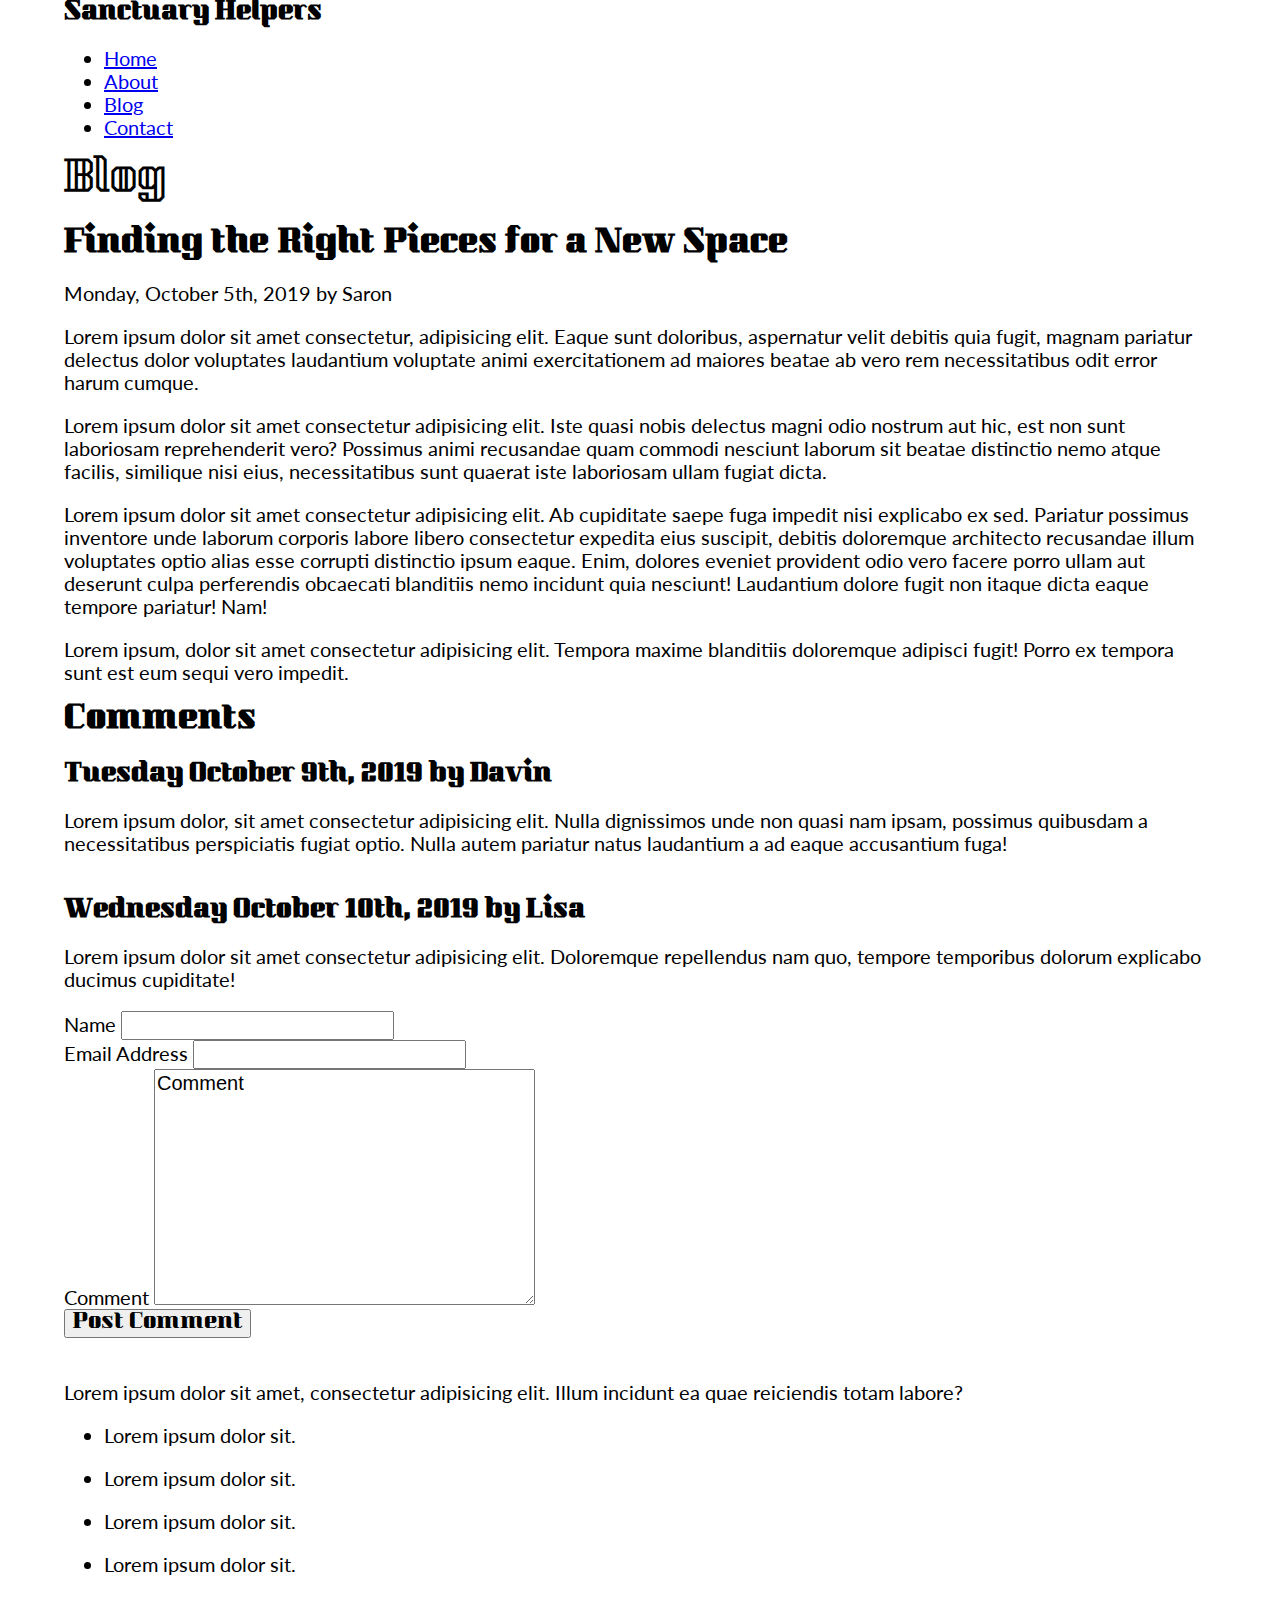
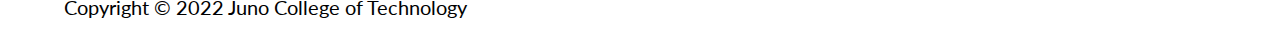
==== blog.html @ e0ff098a "created home, blog, contact page html" ====
<!DOCTYPE html>
<html lang="en">
<head>
  <meta charset="UTF-8">
  <meta http-equiv="X-UA-Compatible" content="IE=edge">
  <meta name="viewport" content="width=device-width, initial-scale=1.0">
  <title>Project 1 - Sanctuary Helpers Blog</title>
  <link rel="stylesheet" href="./styles/styles.css">
</head>
<body>
  
  <!-- Header -->
  <header>
    <div class="wrapper">
      <nav class="nav-bar">
        <h3>Sanctuary Helpers</h3>
        <ul>
          <li><a href="index.html">Home</a></li>
          <li><a href="#">About</a></li>
          <li><a href="#">Blog</a></li>
          <li><a href="contact.html">Contact</a></li>
        </ul>
      </nav>
  
      <h1>Blog</h1>
  
    </div> <!-- .wrapper END -->
  </header>
  <!-- Header END -->

  <!-- Main -->
  <main>

      <div class="wrapper blog" id="blog">
        <!-- Main Flex Container (Blog + Aside Sections) -->
        <div class="blog-container">
          <!-- Blog Section w/ Blog Post, Comments, and Form -->
          <div class="blog-section">
            <section class="blog-post">
              <div class="blog-image">
                <img src="./images/blog-post-image.jpg" alt="">
              </div>

              <div class="blog-text">
                <h2>Finding the Right Pieces for a New Space</h2>

                <p class="blog-author">Monday, October 5th, 2019 by <span>Saron</span></p>

                <p>Lorem ipsum dolor sit amet consectetur, adipisicing elit. Eaque sunt doloribus, aspernatur velit debitis quia fugit, magnam pariatur delectus dolor voluptates laudantium voluptate animi exercitationem ad maiores beatae ab vero rem necessitatibus odit error harum cumque.</p>

                <p>Lorem ipsum dolor sit amet consectetur adipisicing elit. Iste quasi nobis delectus magni odio nostrum aut hic, est non sunt laboriosam reprehenderit vero? Possimus animi recusandae quam commodi nesciunt laborum sit beatae distinctio nemo atque facilis, similique nisi eius, necessitatibus sunt quaerat iste laboriosam ullam fugiat dicta.</p>

                <p>Lorem ipsum dolor sit amet consectetur adipisicing elit. Ab cupiditate saepe fuga impedit nisi explicabo ex sed. Pariatur possimus inventore unde laborum corporis labore libero consectetur expedita eius suscipit, debitis doloremque architecto recusandae illum voluptates optio alias esse corrupti distinctio ipsum eaque. Enim, dolores eveniet provident odio vero facere porro ullam aut deserunt culpa perferendis obcaecati blanditiis nemo incidunt quia nesciunt! Laudantium dolore fugit non itaque dicta eaque tempore pariatur! Nam!</p>

                <p>Lorem ipsum, dolor sit amet consectetur adipisicing elit. Tempora maxime blanditiis doloremque adipisci fugit! Porro ex tempora sunt est eum sequi vero impedit.</p>
              </div>
            </section>

            <section class="blog-comments">
              <h2>Comments</h2>

              <div class="comment-flex comment-one">
                <div class="comment-image comment-one-image">
                  <img src="./images/comment-image.jpg" alt="">
                </div>
                <div class="comment-text comment-one-text">
                  <h3>Tuesday October 9th, 2019 by Davin</h3>
                  <p>Lorem ipsum dolor, sit amet consectetur adipisicing elit. Nulla dignissimos unde non quasi nam ipsam, possimus quibusdam a necessitatibus perspiciatis fugiat optio. Nulla autem pariatur natus laudantium a ad eaque accusantium fuga!</p>
                </div>
              </div>

              <div class="comment-flex comment-two">
                <div class="comment-image comment-two-image">
                  <img src="./images/comment-image2.jpg" alt="">
                </div>
                <div class="comment-text comment-two-text">
                  <h3>Wednesday October 10th, 2019 by Lisa</h3>
                  <p>Lorem ipsum dolor sit amet consectetur adipisicing elit. Doloremque repellendus nam quo, tempore temporibus dolorum explicabo ducimus cupiditate!</p>
                </div>
              </div>
            </section>

            <form action="#" class="form blog-form" name="blog-form">
              <div class="form-info">
                <div class="user-name user-info">
                  <label for="name">Name</label>
                  <input type="text" id="name" name="name">
                </div>
                <div class="user-email user-info">
                  <label for="email">Email Address</label>
                  <input type="text" id="email" name="email">
                </div>
              </div>

              <div class="form-comment">
                <label for="comment">Comment</label>
                <textarea type="text" name="comment" id="comment" cols="30" rows="10">Comment</textarea>
              </div>

              <button>Post Comment</button>
            </form>
          </div> <!-- .blog-section END -->

          <aside class="aside-section">
            <div class="aside-container">
              <div class="aside-image">
                <img src="./images/sidebar-image.jpg" alt="">
              </div>
              <div class="aside-text">
                <p>Lorem ipsum dolor sit amet, consectetur adipisicing elit. Illum incidunt ea quae reiciendis totam labore?</p>
              </div>
              <div class="aside-list">
                <ul>
                  <li>
                    <p>Lorem ipsum dolor sit.</p>
                  </li>
                  <li>
                    <p>Lorem ipsum dolor sit.</p>
                  </li>
                  <li>
                    <p>Lorem ipsum dolor sit.</p>
                  </li>
                  <li>
                    <p>Lorem ipsum dolor sit.</p>
                  </li>
                </ul>
              </div>
            </div>
          </aside> <!-- .aside-section END -->
        </div> <!-- .blog-container END -->
      </div> <!-- .wrapper END --> <!-- .blog END -->

  </main>
  <!-- Main END -->

  <!-- Footer -->
  <footer>
    <div class="wrapper">
      <p>Copyright © 2022 Juno College of Technology</p>
    </div>
  </footer>
  <!-- Footer End -->
</body>
</html>

<!-- our mission/recent posts -->
<!-- lorem15 -->
<!-- lorem4 * 4 -->
---- styles/styles.css ----
@import url("https://fonts.googleapis.com/css2?family=Kumar+One&family=Kumar+One+Outline&family=Lato:wght@400;700&display=swap");
html {
  line-height: 1.15;
  -ms-text-size-adjust: 100%;
  -webkit-text-size-adjust: 100%;
}

body {
  margin: 0;
}

article, aside, footer, header, nav, section {
  display: block;
}

h1 {
  font-size: 2em;
  margin: 0.67em 0;
}

figcaption, figure, main {
  display: block;
}

figure {
  margin: 1em 40px;
}

hr {
  -webkit-box-sizing: content-box;
          box-sizing: content-box;
  height: 0;
  overflow: visible;
}

pre {
  font-family: monospace, monospace;
  font-size: 1em;
}

a {
  background-color: transparent;
  -webkit-text-decoration-skip: objects;
}

abbr[title] {
  border-bottom: none;
  text-decoration: underline;
  -webkit-text-decoration: underline dotted;
          text-decoration: underline dotted;
}

b, strong {
  font-weight: inherit;
}

b, strong {
  font-weight: bolder;
}

code, kbd, samp {
  font-family: monospace, monospace;
  font-size: 1em;
}

dfn {
  font-style: italic;
}

mark {
  background-color: #ff0;
  color: #000;
}

small {
  font-size: 80%;
}

sub, sup {
  font-size: 75%;
  line-height: 0;
  position: relative;
  vertical-align: baseline;
}

sub {
  bottom: -0.25em;
}

sup {
  top: -0.5em;
}

audio, video {
  display: inline-block;
}

audio:not([controls]) {
  display: none;
  height: 0;
}

img {
  border-style: none;
}

svg:not(:root) {
  overflow: hidden;
}

button, input, optgroup, select, textarea {
  font-family: sans-serif;
  font-size: 100%;
  line-height: 1.15;
  margin: 0;
}

button, input {
  overflow: visible;
}

button, select {
  text-transform: none;
}

button, html [type=button], [type=reset], [type=submit] {
  -webkit-appearance: button;
}

button::-moz-focus-inner, [type=button]::-moz-focus-inner, [type=reset]::-moz-focus-inner, [type=submit]::-moz-focus-inner {
  border-style: none;
  padding: 0;
}

button:-moz-focusring, [type=button]:-moz-focusring, [type=reset]:-moz-focusring, [type=submit]:-moz-focusring {
  outline: 1px dotted ButtonText;
}

fieldset {
  padding: 0.35em 0.75em 0.625em;
}

legend {
  -webkit-box-sizing: border-box;
          box-sizing: border-box;
  color: inherit;
  display: table;
  max-width: 100%;
  padding: 0;
  white-space: normal;
}

progress {
  display: inline-block;
  vertical-align: baseline;
}

textarea {
  overflow: auto;
}

[type=checkbox], [type=radio] {
  -webkit-box-sizing: border-box;
          box-sizing: border-box;
  padding: 0;
}

[type=number]::-webkit-inner-spin-button, [type=number]::-webkit-outer-spin-button {
  height: auto;
}

[type=search] {
  -webkit-appearance: textfield;
  outline-offset: -2px;
}

[type=search]::-webkit-search-cancel-button, [type=search]::-webkit-search-decoration {
  -webkit-appearance: none;
}

::-webkit-file-upload-button {
  -webkit-appearance: button;
  font: inherit;
}

details, menu {
  display: block;
}

summary {
  display: list-item;
}

canvas {
  display: inline-block;
}

template {
  display: none;
}

[hidden] {
  display: none;
}

html {
  -webkit-box-sizing: border-box;
  box-sizing: border-box;
}

*, *:before, *:after {
  -webkit-box-sizing: inherit;
          box-sizing: inherit;
}

.sr-only {
  position: absolute;
  width: 1px;
  height: 1px;
  margin: -1px;
  border: 0;
  padding: 0;
  white-space: nowrap;
  -webkit-clip-path: inset(100%);
          clip-path: inset(100%);
  clip: rect(0 0 0 0);
  overflow: hidden;
}

.wrapper {
  max-width: 1200px;
  width: 90%;
  margin: 0 auto;
}

.full-bleed-wrapper {
  max-width: 1440px;
  width: 100%;
  margin: 0 auto;
}

img {
  max-width: 100%;
  height: 100%;
}

html {
  font-size: 125%;
}

body {
  font-family: "Lato";
}

h1, h2, h3, h4 {
  margin: 0;
}

h1 {
  font-family: "Kumar One Outline";
}

h2, h3, h4, button {
  font-family: "Kumar One";
}
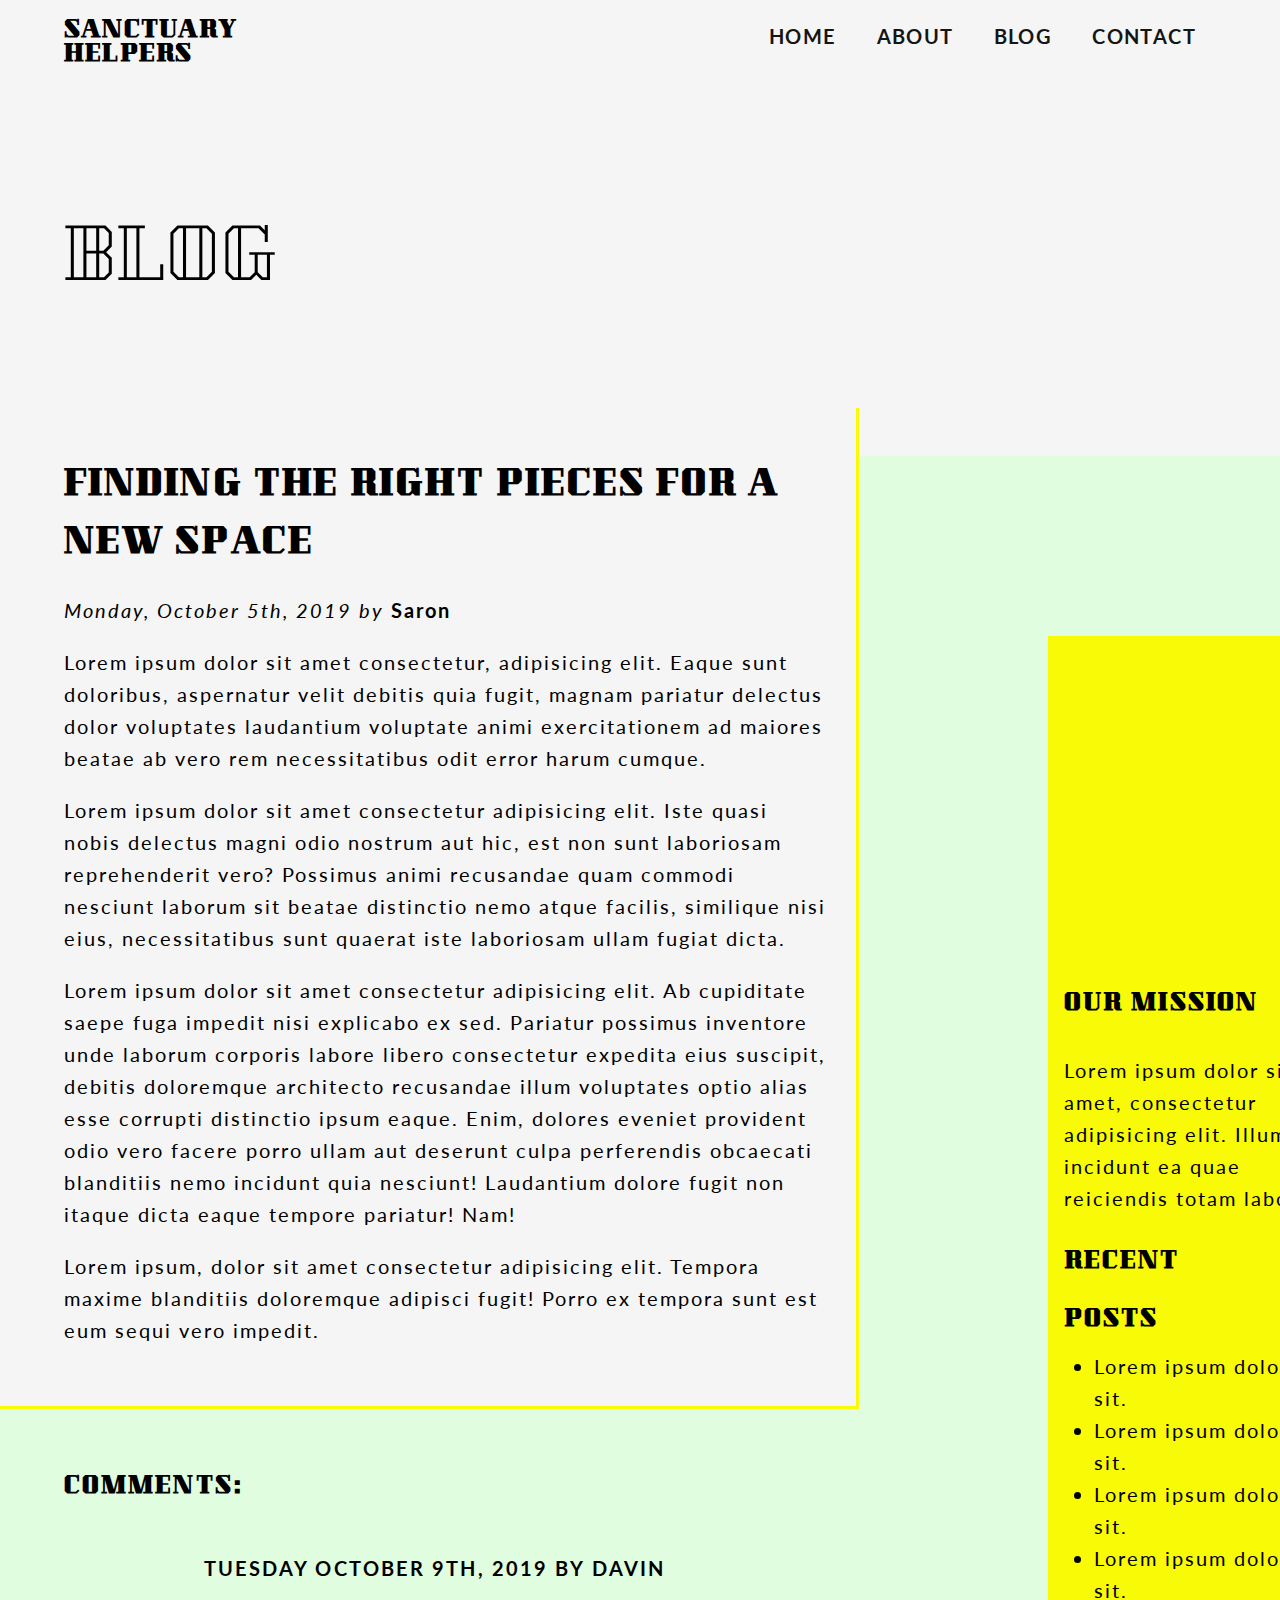
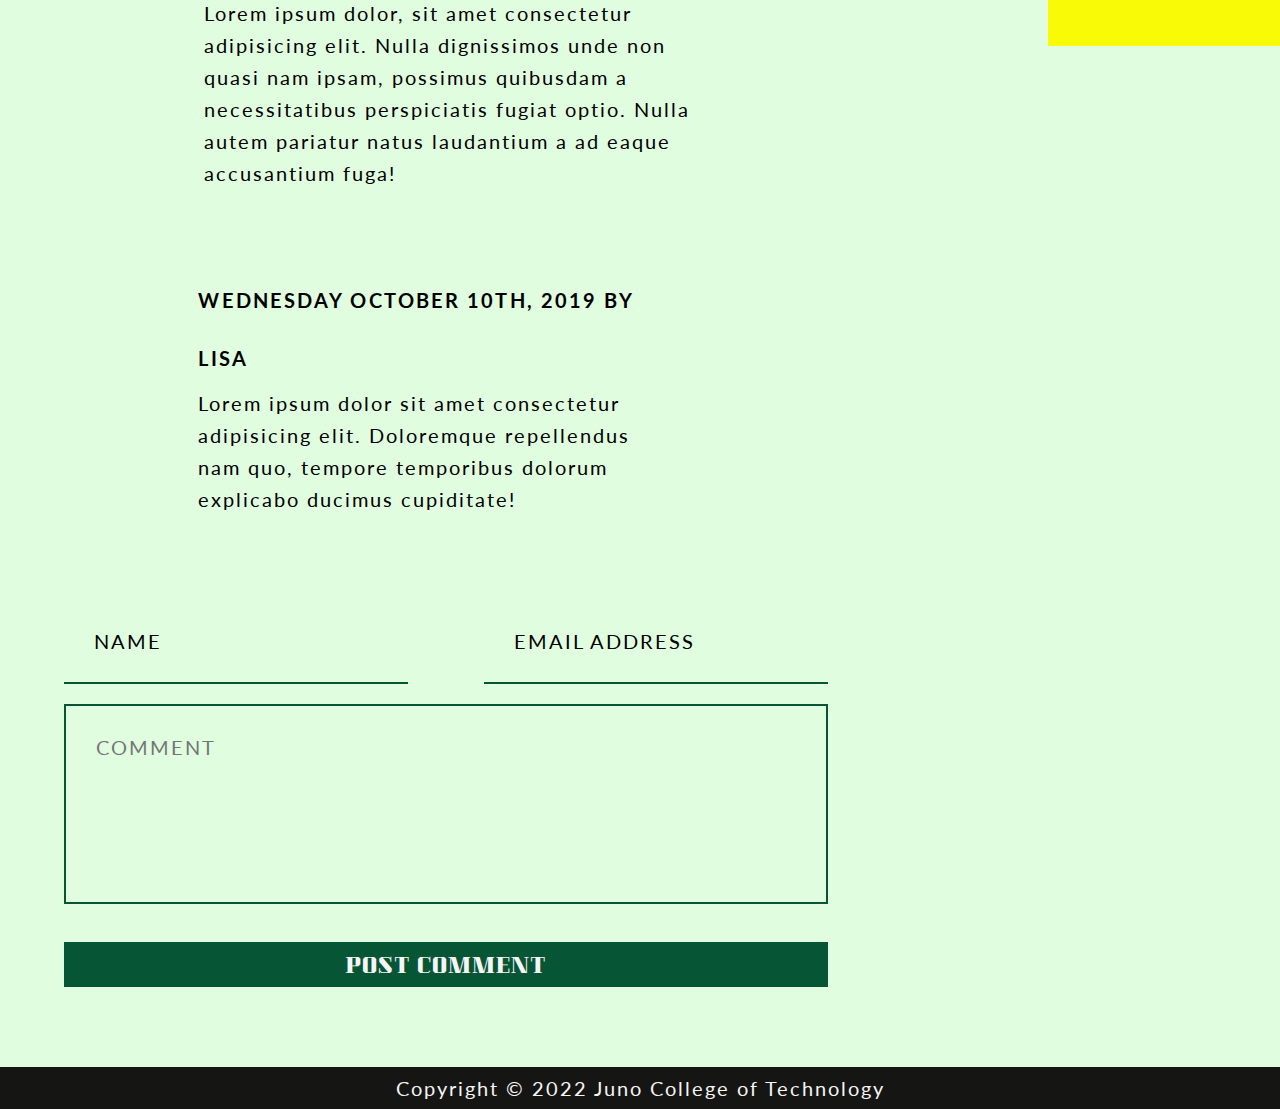
==== commit 1f9a15d6: "styled blog page" ====
--- a/blog.html
+++ b/blog.html
@@ -10,9 +10,9 @@
 <body>
   
   <!-- Header -->
-  <header>
+  <header class="blog-header">
     <div class="wrapper">
-      <nav class="nav-bar">
+      <nav class="nav-bar-blog">
         <h3>Sanctuary Helpers</h3>
         <ul>
           <li><a href="index.html">Home</a></li>
@@ -29,9 +29,9 @@
   <!-- Header END -->
 
   <!-- Main -->
-  <main>
+  <main class="blog" id="blog">
 
-      <div class="wrapper blog" id="blog">
+      <div class="wrapper">
         <!-- Main Flex Container (Blog + Aside Sections) -->
         <div class="blog-container">
           <!-- Blog Section w/ Blog Post, Comments, and Form -->
@@ -57,7 +57,7 @@
             </section>
 
             <section class="blog-comments">
-              <h2>Comments</h2>
+              <h2>Comments:</h2>
 
               <div class="comment-flex comment-one">
                 <div class="comment-image comment-one-image">
@@ -84,20 +84,20 @@
               <div class="form-info">
                 <div class="user-name user-info">
                   <label for="name">Name</label>
-                  <input type="text" id="name" name="name">
+                  <input type="text" id="name" name="name" required>
                 </div>
                 <div class="user-email user-info">
-                  <label for="email">Email Address</label>
-                  <input type="text" id="email" name="email">
+                  <label for="e-mail">Email Address</label>
+                  <input type="email" id="e-mail" name="e-mail" required>
                 </div>
               </div>
 
               <div class="form-comment">
-                <label for="comment">Comment</label>
-                <textarea type="text" name="comment" id="comment" cols="30" rows="10">Comment</textarea>
+                <label for="comment" class="sr-only">Comment</label>
+                <textarea type="text" name="comment" id="comment" placeholder="Comment" required></textarea>
               </div>
 
-              <button>Post Comment</button>
+              <button type="submit">Post Comment</button>
             </form>
           </div> <!-- .blog-section END -->
 
@@ -107,9 +107,11 @@
                 <img src="./images/sidebar-image.jpg" alt="">
               </div>
               <div class="aside-text">
+                <h3>Our Mission</h3>
                 <p>Lorem ipsum dolor sit amet, consectetur adipisicing elit. Illum incidunt ea quae reiciendis totam labore?</p>
               </div>
               <div class="aside-list">
+                <h3>Recent Posts</h3>
                 <ul>
                   <li>
                     <p>Lorem ipsum dolor sit.</p>
--- a/styles/styles.css
+++ b/styles/styles.css
@@ -227,6 +227,64 @@
   overflow: hidden;
 }
 
+html {
+  font-size: 125%;
+}
+
+body {
+  font-family: "Lato";
+  font-size: 1rem;
+  line-height: 32px;
+  letter-spacing: 2px;
+}
+
+h1, h2, h3, h4 {
+  margin: 0;
+}
+
+h1 {
+  font-family: "Kumar One Outline";
+  font-size: 3.4rem;
+  line-height: 3.2rem;
+  text-transform: uppercase;
+  font-weight: normal;
+  width: 70%;
+  margin-left: 7rem;
+  padding: 1.8rem 0;
+}
+
+h2, h3, h4, button {
+  font-family: "Kumar One";
+  font-size: 1.65rem;
+  text-transform: uppercase;
+  line-height: 58px;
+  letter-spacing: 2.1px;
+}
+
+button {
+  font-size: 1rem;
+  line-height: 32px;
+  letter-spacing: 1px;
+  text-align: center;
+  background-color: #065635;
+  color: #F5F5F5;
+  border: none;
+  padding: 10px 15px 3px;
+}
+
+.nav-bar-blog h3 {
+  width: 25%;
+  font-size: 22px;
+  line-height: 24px;
+  letter-spacing: 1.2px;
+  padding-top: 20px;
+}
+
+.blog-header h1 {
+  margin-left: 0;
+  padding: 8rem 0;
+}
+
 .wrapper {
   max-width: 1200px;
   width: 90%;
@@ -244,22 +302,378 @@
   height: 100%;
 }
 
-html {
-  font-size: 125%;
-}
-
 body {
+  background-color: #F5F5F5;
+}
+
+header {
+  background-image: url(../images/header-home.jpg);
+  background-size: contain;
+  background-repeat: no-repeat;
+}
+header .header-image {
+  width: 66%;
+}
+header .header-image img {
+  position: relative;
+  top: -2px;
+  right: 120px;
+}
+
+.blog-header {
+  background-image: url(../images/blog-image.jpg);
+  background-size: cover;
+  background-repeat: no-repeat;
+  width: 100%;
+}
+
+.nav-bar,
+.nav-bar-blog {
+  display: -webkit-box;
+  display: -ms-flexbox;
+  display: flex;
+  -webkit-box-pack: end;
+      -ms-flex-pack: end;
+          justify-content: flex-end;
+}
+.nav-bar ul,
+.nav-bar-blog ul {
+  display: -webkit-box;
+  display: -ms-flexbox;
+  display: flex;
+  list-style: none;
+}
+.nav-bar ul li,
+.nav-bar-blog ul li {
+  padding: 0 20px;
+}
+.nav-bar ul li a,
+.nav-bar-blog ul li a {
+  text-decoration: none;
+  text-transform: uppercase;
   font-family: "Lato";
-}
-
-h1, h2, h3, h4 {
+  font-weight: 700;
+  font-size: 1rem;
+  text-align: center;
+  line-height: 29px;
+  letter-spacing: 1.4px;
+  color: #151514;
+}
+.nav-bar ul li a:hover,
+.nav-bar-blog ul li a:hover {
+  border-bottom: 3px solid #F8FB05;
+}
+
+.nav-bar-blog {
+  display: -webkit-box;
+  display: -ms-flexbox;
+  display: flex;
+  -webkit-box-pack: justify;
+      -ms-flex-pack: justify;
+          justify-content: space-between;
+}
+
+.materials {
+  margin: 100px 0;
+}
+.materials .materials-container {
+  display: -webkit-box;
+  display: -ms-flexbox;
+  display: flex;
+  -webkit-box-pack: justify;
+      -ms-flex-pack: justify;
+          justify-content: space-between;
+}
+.materials .materials-container .materials-content {
+  width: calc(68% - 40px);
+  margin-right: 20px;
+}
+.materials .materials-container .materials-image {
+  width: calc(32% - 40px);
+  margin-left: 20px;
+}
+.materials .materials-container .materials-image img {
+  -webkit-box-shadow: -15px 15px #F8FB05;
+          box-shadow: -15px 15px #F8FB05;
+}
+
+.gallery {
+  background-color: #E0FDDF;
+  padding: 100px 0;
+}
+.gallery .gallery-images {
+  display: -webkit-box;
+  display: -ms-flexbox;
+  display: flex;
+  -webkit-box-pack: justify;
+      -ms-flex-pack: justify;
+          justify-content: space-between;
+}
+.gallery .gallery-images .gallery-image-one {
+  margin-right: 10px;
+}
+.gallery .gallery-images .gallery-image-two {
+  margin: 0 20px;
+}
+.gallery .gallery-images .gallery-image-three {
+  margin-left: 10px;
+}
+.gallery .gallery-images .gallery-img {
+  width: calc(33.3% - 20px);
+}
+
+.about {
+  padding: 75px 0;
+}
+.about .about-container {
+  display: -webkit-box;
+  display: -ms-flexbox;
+  display: flex;
+  -ms-flex-wrap: wrap;
+      flex-wrap: wrap;
+}
+.about .about-container .about-flex {
+  display: -webkit-box;
+  display: -ms-flexbox;
+  display: flex;
+  width: 50%;
+  padding: 15px 0;
+}
+.about .about-container .about-flex .about-icon {
+  font-size: 25px;
+  padding: 8px 0;
+}
+.about .about-container .about-flex .about-icon i {
+  display: -webkit-box;
+  display: -ms-flexbox;
+  display: flex;
+  -webkit-box-pack: center;
+      -ms-flex-pack: center;
+          justify-content: center;
+  -webkit-box-align: center;
+      -ms-flex-align: center;
+          align-items: center;
+  height: 50px;
+  width: 50px;
+  border-radius: 50%;
+  background-color: #F8FB05;
+  margin-top: -10px;
+}
+.about .about-container .about-flex .about-title {
+  padding: 0 8px;
+}
+
+.articles {
+  background-color: #E0FDDF;
+}
+.articles .articles-container {
+  display: -webkit-box;
+  display: -ms-flexbox;
+  display: flex;
+  -webkit-box-pack: justify;
+      -ms-flex-pack: justify;
+          justify-content: space-between;
+  -ms-flex-wrap: wrap;
+      flex-wrap: wrap;
+}
+.articles .articles-container .article-flex {
+  width: calc(50% - 20px);
+  margin: 10px 0;
+}
+.articles .articles-container .article-image-one {
+  position: relative;
+  bottom: 30px;
+}
+.articles .articles-container .article-image-one img {
+  -webkit-box-shadow: 15px 15px #F8FB05;
+          box-shadow: 15px 15px #F8FB05;
+}
+.articles .articles-container .article-one,
+.articles .articles-container .article-two {
+  padding: 50px 19px;
+}
+.articles .articles-container .article-two {
+  text-align: right;
+}
+.articles .articles-container .article-img-two {
+  position: relative;
+  top: 45px;
+  left: 18px;
+  -webkit-box-shadow: -15px 15px #F8FB05;
+          box-shadow: -15px 15px #F8FB05;
+}
+
+.style-text {
+  text-align: center;
+  padding: 100px 0;
+}
+
+.blog {
+  background-color: #E0FDDF;
+}
+.blog .blog-container {
+  display: -webkit-box;
+  display: -ms-flexbox;
+  display: flex;
+  -webkit-box-pack: justify;
+      -ms-flex-pack: justify;
+          justify-content: space-between;
+}
+.blog .blog-container .blog-section {
+  width: 75%;
+  position: relative;
+  top: -4rem;
+  right: 5rem;
+}
+.blog .blog-container .blog-section .blog-image {
+  position: relative;
+  right: 1rem;
+  background-color: #F5F5F5;
+}
+.blog .blog-container .blog-section .blog-image img {
+  -webkit-box-shadow: 15px 15px #F8FB05;
+          box-shadow: 15px 15px #F8FB05;
+}
+.blog .blog-container .blog-section .blog-text {
+  background-color: #F5F5F5;
+  padding: 2.5rem 1.5rem 2rem 6rem;
+  width: 45.75rem;
+  position: relative;
+  right: 1rem;
+  border-right: 3px solid #F8FB05;
+  border-bottom: 3px solid #F8FB05;
+}
+.blog .blog-container .blog-section .blog-text .blog-author {
+  font-style: italic;
+}
+.blog .blog-container .blog-section .blog-text .blog-author span {
+  font-style: normal;
+  font-weight: bold;
+}
+.blog .blog-container .blog-section .blog-comments {
+  padding: 2.5rem 5rem;
+}
+.blog .blog-container .blog-section .blog-comments h2 {
+  font-size: 1.1rem;
+}
+.blog .blog-container .blog-section .blog-comments .comment-flex {
+  display: -webkit-box;
+  display: -ms-flexbox;
+  display: flex;
+  padding: 2rem 0;
+}
+.blog .blog-container .blog-section .blog-comments .comment-image {
+  width: 100%;
+  height: 100%;
+}
+.blog .blog-container .blog-section .blog-comments .comment-text h3 {
+  font-family: "Lato";
+  font-size: 1rem;
+  margin-top: -18px;
+}
+.blog .blog-container .blog-section .blog-comments .comment-text p {
+  margin-top: 0;
+}
+.blog .blog-container .blog-section .blog-comments .comment-two-text {
+  position: relative;
+  right: 3rem;
+}
+.blog .blog-container .aside-section {
+  width: 25%;
+  position: relative;
+  left: 6rem;
+}
+.blog .blog-container .aside-section .aside-container {
+  background-color: #F8FB05;
+  margin-top: 9rem;
+  padding: 17rem 2rem 2rem;
+  position: relative;
+}
+.blog .blog-container .aside-section .aside-container .aside-image {
+  position: absolute;
+  width: 96%;
+  height: 17rem;
+  top: -1rem;
+  left: 0.6rem;
+}
+.blog .blog-container .aside-section .aside-container .aside-text {
+  width: 125%;
+}
+.blog .blog-container .aside-section .aside-container .aside-text,
+.blog .blog-container .aside-section .aside-container .aside-list {
+  position: relative;
+  right: 1.2rem;
+}
+.blog .blog-container .aside-section .aside-container .aside-text h3,
+.blog .blog-container .aside-section .aside-container .aside-list h3 {
+  font-size: 1.1rem;
+}
+.blog .blog-container .aside-section .aside-container .aside-list {
+  width: 102%;
+}
+.blog .blog-container .aside-section .aside-container .aside-list ul {
+  padding-left: 1.5rem;
   margin: 0;
 }
-
-h1 {
-  font-family: "Kumar One Outline";
-}
-
-h2, h3, h4, button {
-  font-family: "Kumar One";
+.blog .blog-container .aside-section .aside-container .aside-list ul p {
+  width: 125%;
+  margin: 0;
+}
+
+form {
+  margin-left: 5rem;
+}
+form .form-info {
+  display: -webkit-box;
+  display: -ms-flexbox;
+  display: flex;
+  -webkit-box-pack: justify;
+      -ms-flex-pack: justify;
+          justify-content: space-between;
+  margin-bottom: 1rem;
+}
+form .form-info .user-info {
+  display: -webkit-box;
+  display: -ms-flexbox;
+  display: flex;
+  -webkit-box-orient: vertical;
+  -webkit-box-direction: normal;
+      -ms-flex-direction: column;
+          flex-direction: column;
+  width: 45%;
+}
+form .form-info .user-info label {
+  text-transform: uppercase;
+  padding-left: 1.5rem;
+}
+form .form-info .user-info input[type=text],
+form .form-info .user-info input[type=email] {
+  border: none;
+  border-bottom: 2px solid #065635;
+  background-color: #E0FDDF;
+}
+form .form-comment textarea {
+  width: 100%;
+  height: 10rem;
+  resize: none;
+  border: 2px solid #065635;
+  padding: 1.5rem;
+  background-color: #E0FDDF;
+  font-family: "Lato";
+  text-transform: uppercase;
+  letter-spacing: 2px;
+}
+form button {
+  width: 100%;
+  margin-top: 1.5rem;
+}
+
+footer {
+  background-color: #151514;
+}
+footer p {
+  text-align: center;
+  color: #F5F5F5;
+  margin: 0;
+  padding: 5px 0;
 }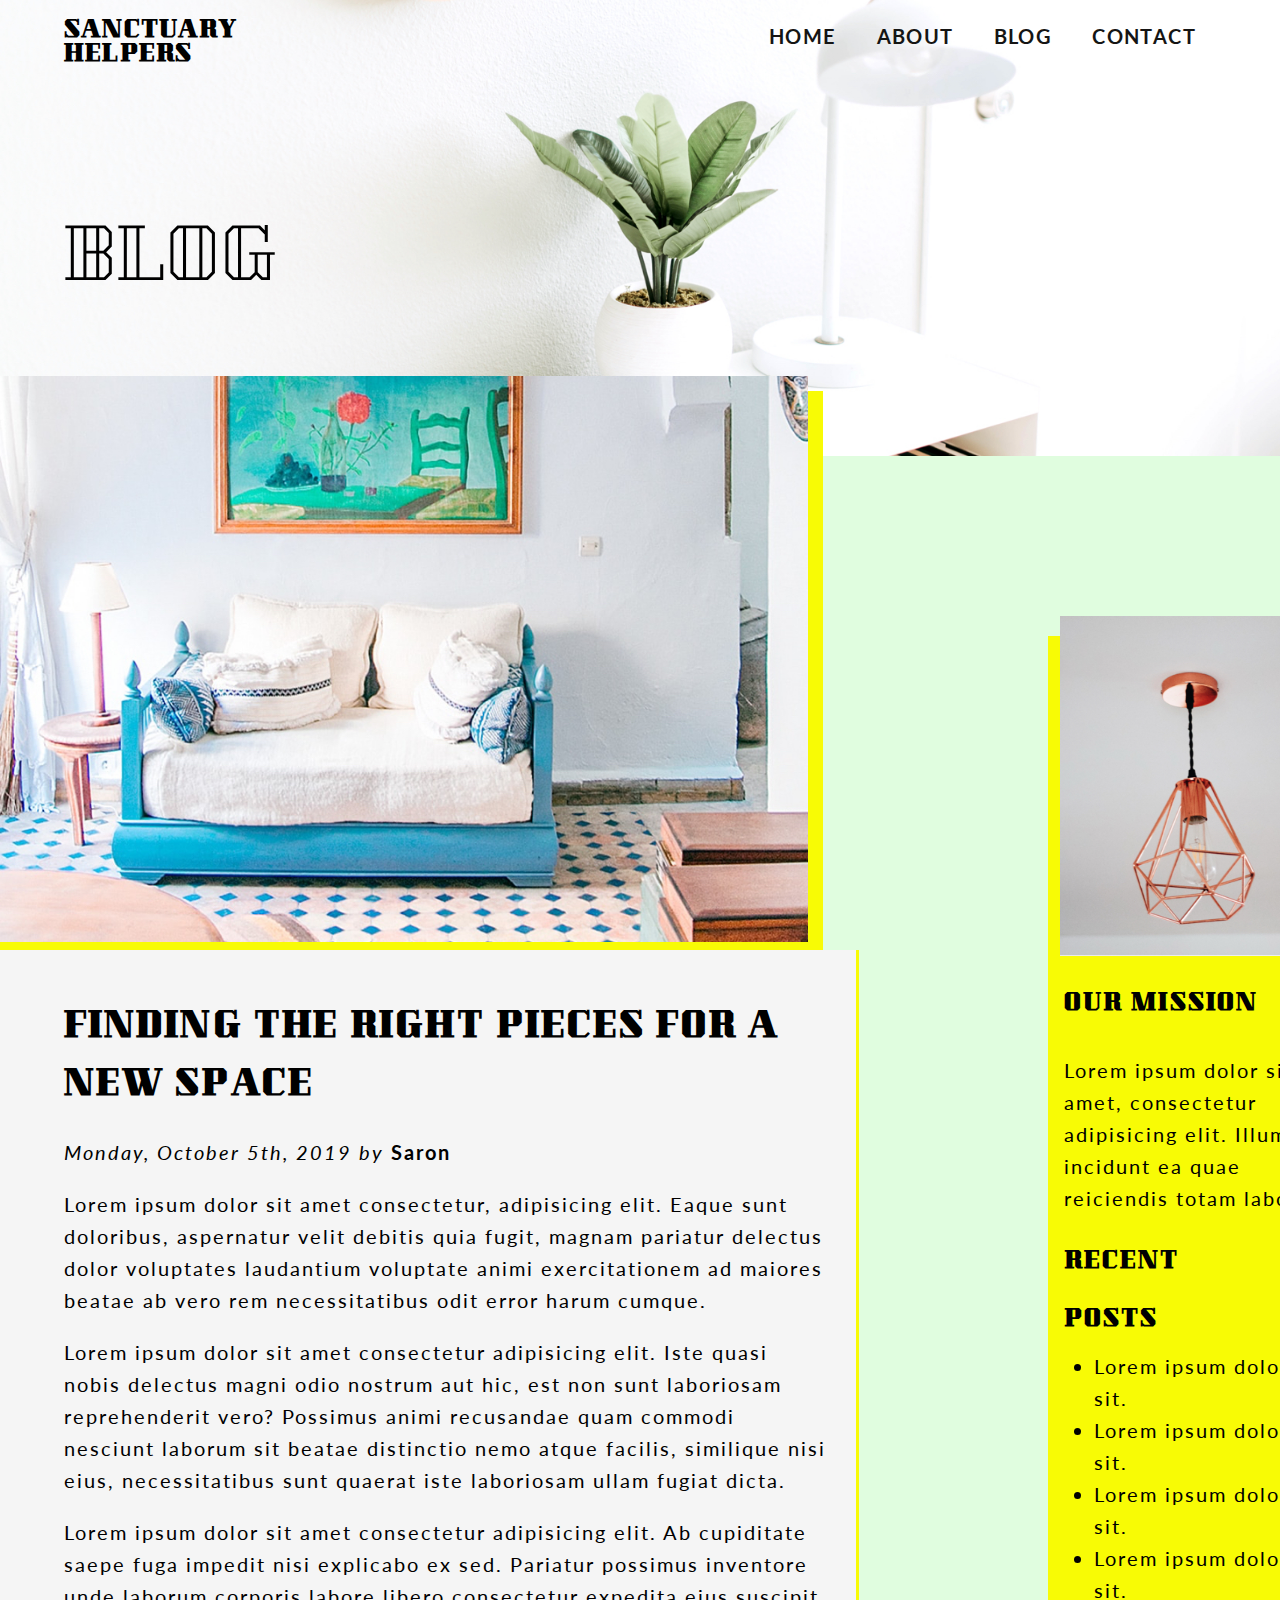
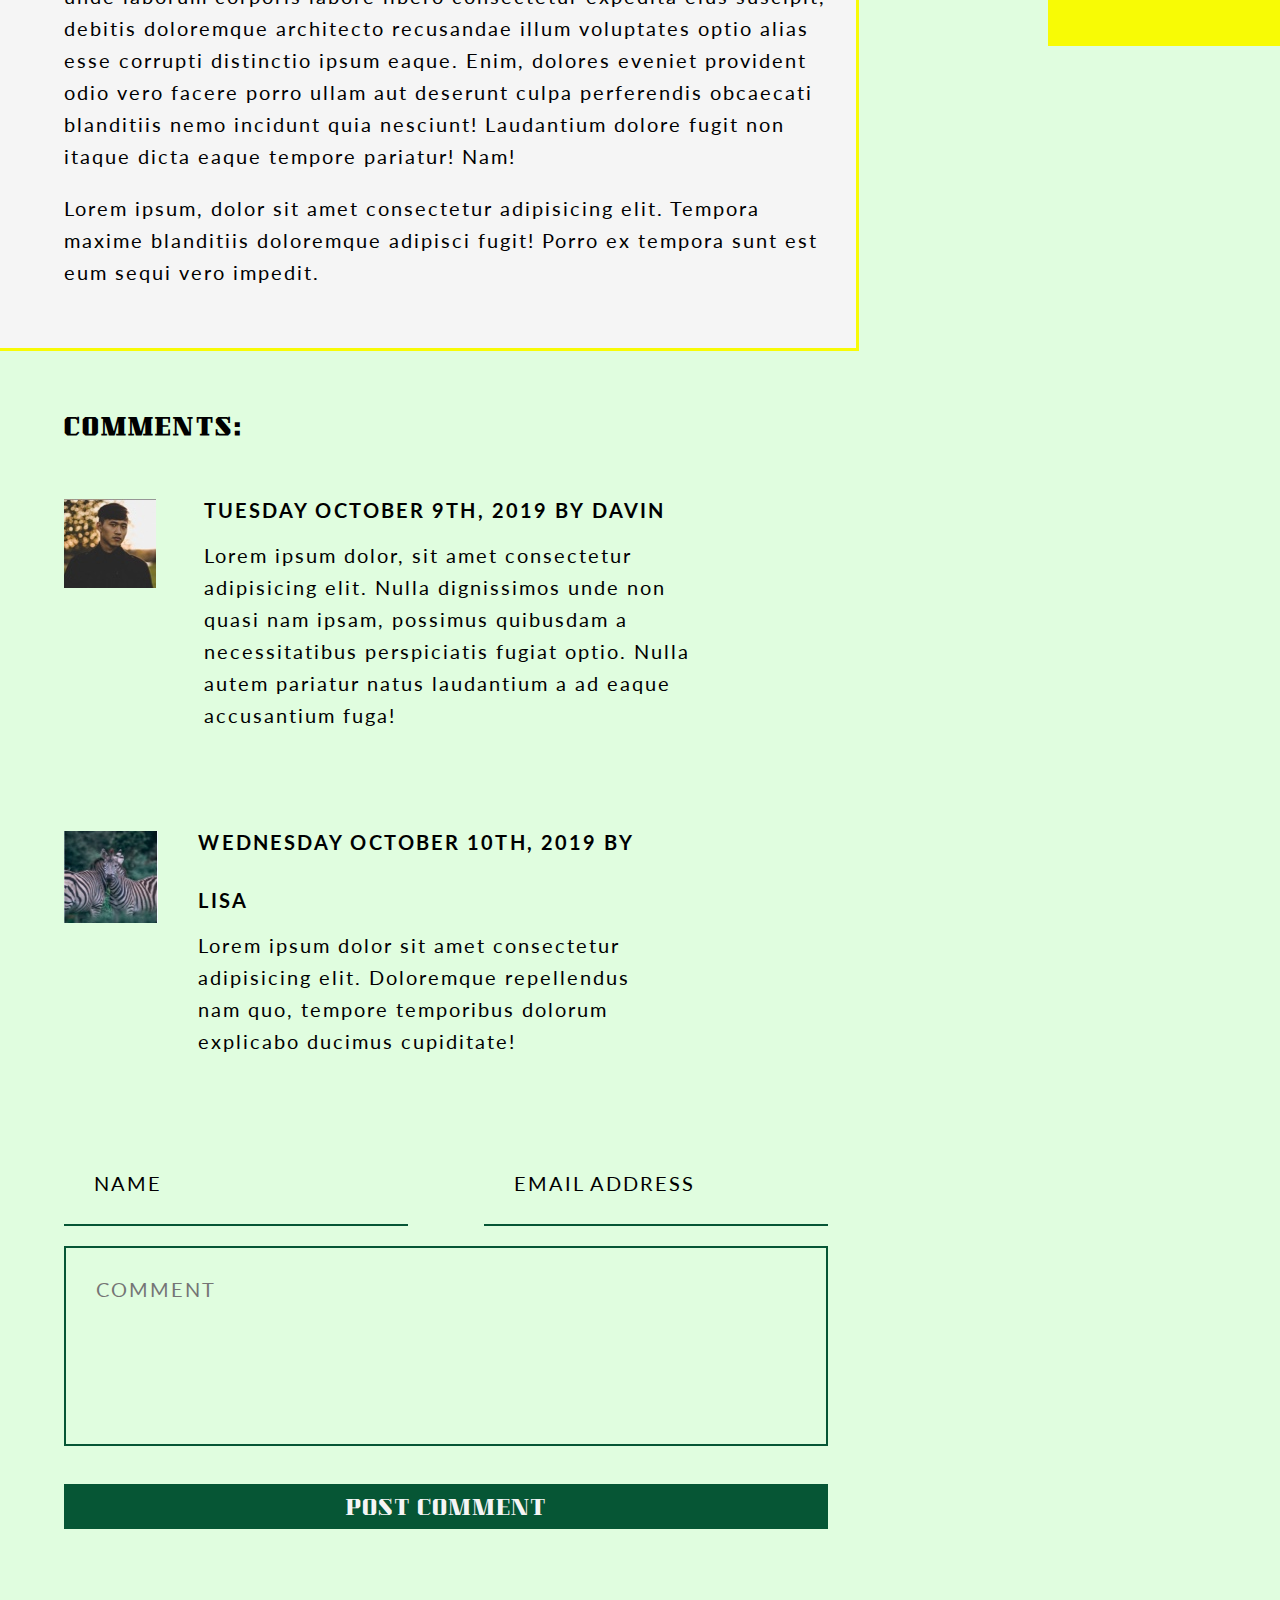
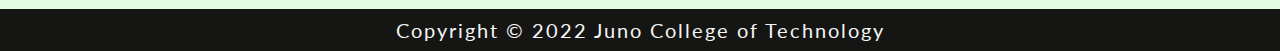
==== commit baf94d4a: "added responsive styles and tested" ====
--- a/blog.html
+++ b/blog.html
@@ -12,7 +12,7 @@
   <!-- Header -->
   <header class="blog-header">
     <div class="wrapper">
-      <nav class="nav-bar-blog">
+      <nav class="nav-bar nav-bar-blog nav-desktop">
         <h3>Sanctuary Helpers</h3>
         <ul>
           <li><a href="index.html">Home</a></li>
@@ -21,6 +21,18 @@
           <li><a href="contact.html">Contact</a></li>
         </ul>
       </nav>
+
+      <!-- <nav class="nav-mobile">
+              <ul class="nav-bar">
+                <li><a href="index.html"><span class="mobile-logo">Sanctuary Helpers</span></a></li>
+                <li><a href="#home"><span><i class="fas fa-bars"></i></span></a></li>
+                  <ul class="dropdown-menu">
+                    <li><a href="index.html">Home</a></li>
+                    <li><a href="blog.html">Blog</a></li>
+                    <li><a href="contact.html">Contact</a></li>
+                  </ul>
+              </ul>
+            </nav> -->
   
       <h1>Blog</h1>
   
--- a/styles/styles.css
+++ b/styles/styles.css
@@ -272,7 +272,8 @@
   padding: 10px 15px 3px;
 }
 
-.nav-bar-blog h3 {
+.nav-bar-blog h3,
+.nav-bar-contact h3 {
   width: 25%;
   font-size: 22px;
   line-height: 24px;
@@ -280,9 +281,14 @@
   padding-top: 20px;
 }
 
-.blog-header h1 {
+.blog-header h1,
+.contact-header h1 {
   margin-left: 0;
   padding: 8rem 0;
+}
+
+.contact-header h1 {
+  padding: 6rem 0;
 }
 
 .wrapper {
@@ -327,8 +333,17 @@
   width: 100%;
 }
 
+.contact-header {
+  background-image: url(../images/contact-image.jpg);
+  background-size: contain;
+  background-repeat: no-repeat;
+  height: 71vh;
+  background-color: #E0FDDF;
+}
+
 .nav-bar,
-.nav-bar-blog {
+.nav-bar-blog,
+.nav-bar-contact {
   display: -webkit-box;
   display: -ms-flexbox;
   display: flex;
@@ -337,18 +352,21 @@
           justify-content: flex-end;
 }
 .nav-bar ul,
-.nav-bar-blog ul {
+.nav-bar-blog ul,
+.nav-bar-contact ul {
   display: -webkit-box;
   display: -ms-flexbox;
   display: flex;
   list-style: none;
 }
 .nav-bar ul li,
-.nav-bar-blog ul li {
+.nav-bar-blog ul li,
+.nav-bar-contact ul li {
   padding: 0 20px;
 }
 .nav-bar ul li a,
-.nav-bar-blog ul li a {
+.nav-bar-blog ul li a,
+.nav-bar-contact ul li a {
   text-decoration: none;
   text-transform: uppercase;
   font-family: "Lato";
@@ -360,11 +378,13 @@
   color: #151514;
 }
 .nav-bar ul li a:hover,
-.nav-bar-blog ul li a:hover {
+.nav-bar-blog ul li a:hover,
+.nav-bar-contact ul li a:hover {
   border-bottom: 3px solid #F8FB05;
 }
 
-.nav-bar-blog {
+.nav-bar-blog,
+.nav-bar-contact {
   display: -webkit-box;
   display: -ms-flexbox;
   display: flex;
@@ -620,6 +640,50 @@
   margin: 0;
 }
 
+.contact-page {
+  background-color: #E0FDDF;
+}
+.contact-page .contact-container {
+  display: -webkit-box;
+  display: -ms-flexbox;
+  display: flex;
+  -webkit-box-pack: justify;
+      -ms-flex-pack: justify;
+          justify-content: space-between;
+}
+.contact-page .contact-container .contact-page-form {
+  width: 74%;
+}
+.contact-page .contact-container .contact-info {
+  width: 26%;
+  margin-top: 4rem;
+}
+.contact-page .contact-container .contact-info .contact-socials {
+  display: -webkit-box;
+  display: -ms-flexbox;
+  display: flex;
+  margin-left: 1rem;
+}
+.contact-page .contact-container .contact-info .contact-socials .contact-icon a {
+  color: #065635;
+  padding: 0.5rem 0.7rem;
+}
+.contact-page .contact-container .contact-info .contact-us {
+  margin-left: 1rem;
+}
+.contact-page .contact-container .contact-info .contact-us .email-info {
+  padding: 1.2rem 0.7rem;
+}
+.contact-page .contact-container .contact-info .contact-us .email-link {
+  text-decoration: none;
+  color: #151514;
+  padding: 0.5rem 0;
+}
+.contact-page .contact-container .contact-info .contact-us p {
+  margin: 0;
+  padding: 0 0.7rem;
+}
+
 form {
   margin-left: 5rem;
 }
@@ -668,6 +732,30 @@
   margin-top: 1.5rem;
 }
 
+.contact-page-form {
+  background-color: #F5F5F5;
+  position: relative;
+  top: -7.5rem;
+  right: 3rem;
+}
+
+.contact-form {
+  margin-left: 0;
+  padding: 4rem 3rem;
+  -webkit-box-shadow: 15px 15px #F8FB05;
+          box-shadow: 15px 15px #F8FB05;
+}
+.contact-form .form-info .user-info input[type=text],
+.contact-form .form-info .user-info input[type=email] {
+  border: none;
+  border-bottom: 2px solid #065635;
+  background-color: #F5F5F5;
+}
+
+.contact-form .form-comment textarea {
+  background-color: #F5F5F5;
+}
+
 footer {
   background-color: #151514;
 }
@@ -676,4 +764,10 @@
   color: #F5F5F5;
   margin: 0;
   padding: 5px 0;
+}
+
+@media (max-width: 768px) {
+  .nav-desktop {
+    display: none;
+  }
 }